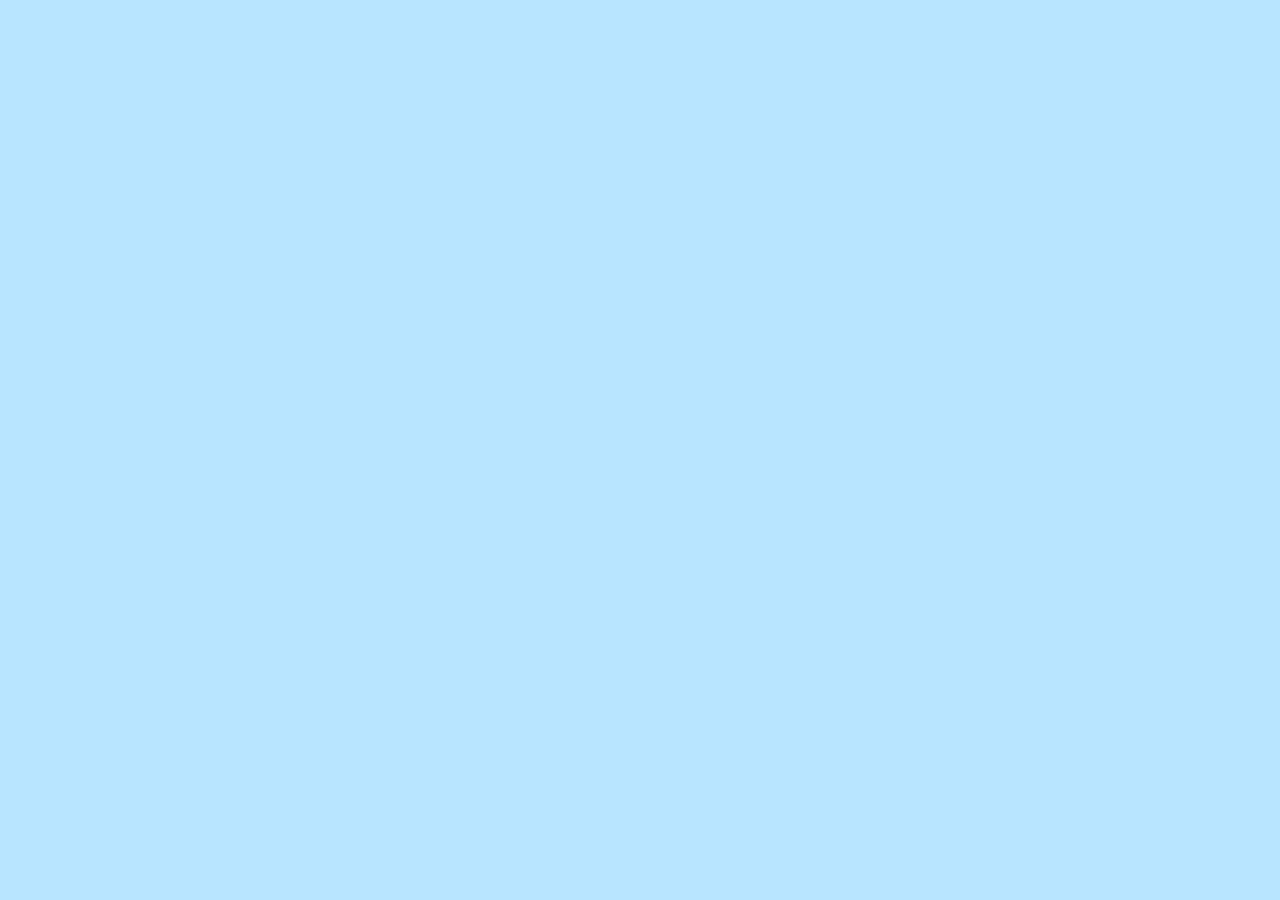
==== menu/menu.html @ 7913d186 "Add files via upload" ====
<!DOCTYPE html>
<html lang="en">
<head>
  <meta charset="UTF-8">
  <meta name="viewport" content="width=device-width, initial-scale=1.0">
  <title>Menu</title>

  <link rel="stylesheet"  href="menu.css">
  <link rel="stylesheet"  href="../general.css">


</head>
<body>

  <div class="container">
    <a class="games"></a>
    <a class="notes"></a>
    <a class="workspace"></a>
  </div>
  
</body>
</html>
---- menu/menu.css ----
.container{
  display: flex;
  flex-direction: column;
  justify-content: center;
  align-items: center;

  margin: 0 auto;
  width:50vw;
  height: 100vh;
}

/* mobile */
@media (max-aspect-ratio: 1/1) {
  .container a{
    width: clamp(200px, 20vh, 400px); 
  }
}

/* tablet */
@media (min-aspect-ratio: 1/1) and (max-aspect-ratio: 1.4/1) {
  .container a{
    width: clamp(200px, 30vw, 400px); 
  }
}

/* pc */
@media (min-aspect-ratio: 1.4/1) {
  .container a{
    width: clamp(200px, 30vw, 400px); 
  }
}

.container a{
  aspect-ratio: 3 / 1;
  background-size: contain;
  
  margin: 5vh 0;

  cursor: pointer;
}

.games{
  background-image: url(../assets/games.png);
}

.notes{
  background-image: url(../assets/notes.png);
}

.workspace{
  background-image: url(../assets/workspace.png);
}
---- general.css ----
body{
  background-color: #b8e5ff;
  padding: 0;
  margin: 0;
}

*{
  font-family: "Press Start 2P";
}

:root {
    /* ───────────── Grayscale / Neutral ───────────── */
    --color-ink: #2e222f;
    --color-dark-purple: #3e3546;
    --color-muted-purple: #625565;
    --color-dusty-rose: #966c6c;
    --color-tan: #ab947a;
    --color-plum: #694f62;
    --color-lavender-gray: #7f708a;
    --color-blue-gray: #9babb2;
    --color-pale-mint: #c7dcd0;
    --color-white: #ffffff;

    /* ───────────── Red ───────────── */
    --red-dark: #6e2727;
    --red-deep: #b33831;
    --red: #ea4f36;
    --red-orange: #f57d4a;
    --red-crimson: #ae2334;
    --red-bright: #e83b3b;

    /* ───────────── Orange / Yellow ───────────── */
    --orange: #fb6b1d;
    --orange-gold: #f79617;
    --yellow: #f9c22b;
    --brown-red: #7a3045;
    --burnt-red: #9e4539;
    --burnt-orange: #cd683d;
    --orange-light: #e6904e;
    --gold: #fbb954;

    /* ───────────── Green / Olive ───────────── */
    --olive-dark: #4c3e24;
    --olive: #676633;
    --green-olive: #a2a947;
    --lime: #d5e04b;
    --lime-light: #fbff86;

    /* ───────────── Green ───────────── */
    --green-dark: #165a4c;
    --green: #239063;
    --green-bright: #1ebc73;
    --green-light: #91db69;
    --green-pale: #cddf6c;

    /* ───────────── Teal ───────────── */
    --teal-dark: #313638;
    --teal-gray: #374e4a;
    --teal-muted: #547e64;
    --teal-light: #92a984;
    --teal-pale: #b2ba90;

    /* ───────────── Cyan ───────────── */
    --cyan-dark: #0b5e65;
    --cyan: #0b8a8f;
    --cyan-bright: #0eaf9b;
    --cyan-light: #30e1b9;
    --cyan-pale: #8ff8e2;

    /* ───────────── Blue ───────────── */
    --blue-dark: #323353;
    --blue-muted: #484a77;
    --blue: #4d65b4;
    --blue-light: #4d9be6;
    --blue-pale: #8fd3ff;

    /* ───────────── Purple ───────────── */
    --purple-dark: #45293f;
    --purple: #6b3e75;
    --purple-light: #905ea9;
    --purple-bright: #a884f3;
    --purple-pale: #eaaded;

    /* ───────────── Pink / Magenta ───────────── */
    --pink-dark: #753c54;
    --pink: #a24b6f;
    --pink-light: #cf657f;
    --pink-bright: #ed8099;

    --magenta-dark: #831c5d;
    --magenta: #c32454;
    --magenta-bright: #f04f78;
    --pink-hot: #f68181;
    --peach: #fca790;
    --peach-pale: #fdcbb0;
}
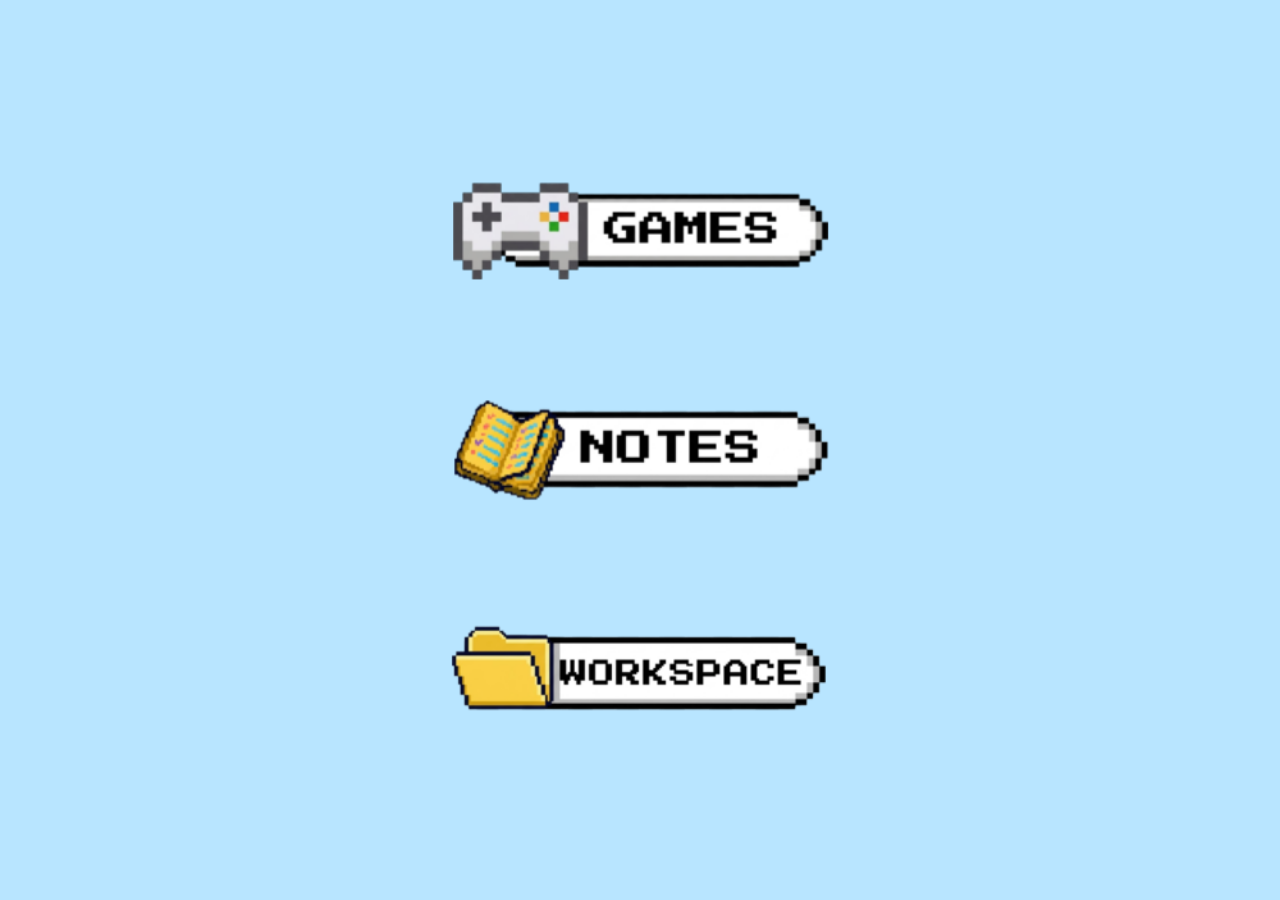
==== commit e8c960b8: "Update menu.html" ====
--- a/menu/menu.html
+++ b/menu/menu.html
@@ -14,9 +14,9 @@
 
   <div class="container">
     <a class="games"></a>
-    <a class="notes"></a>
+    <a class="notes" href="../note/note.html"></a>
     <a class="workspace"></a>
   </div>
   
 </body>
-</html>+</html>
--- a/menu/menu.css
+++ b/menu/menu.css
@@ -6,7 +6,7 @@
 
   margin: 0 auto;
   width:50vw;
-  height: 100vh;
+  height: 100dvh;
 }
 
 /* mobile */
@@ -49,4 +49,4 @@
 
 .workspace{
   background-image: url(../assets/workspace.png);
-}+}
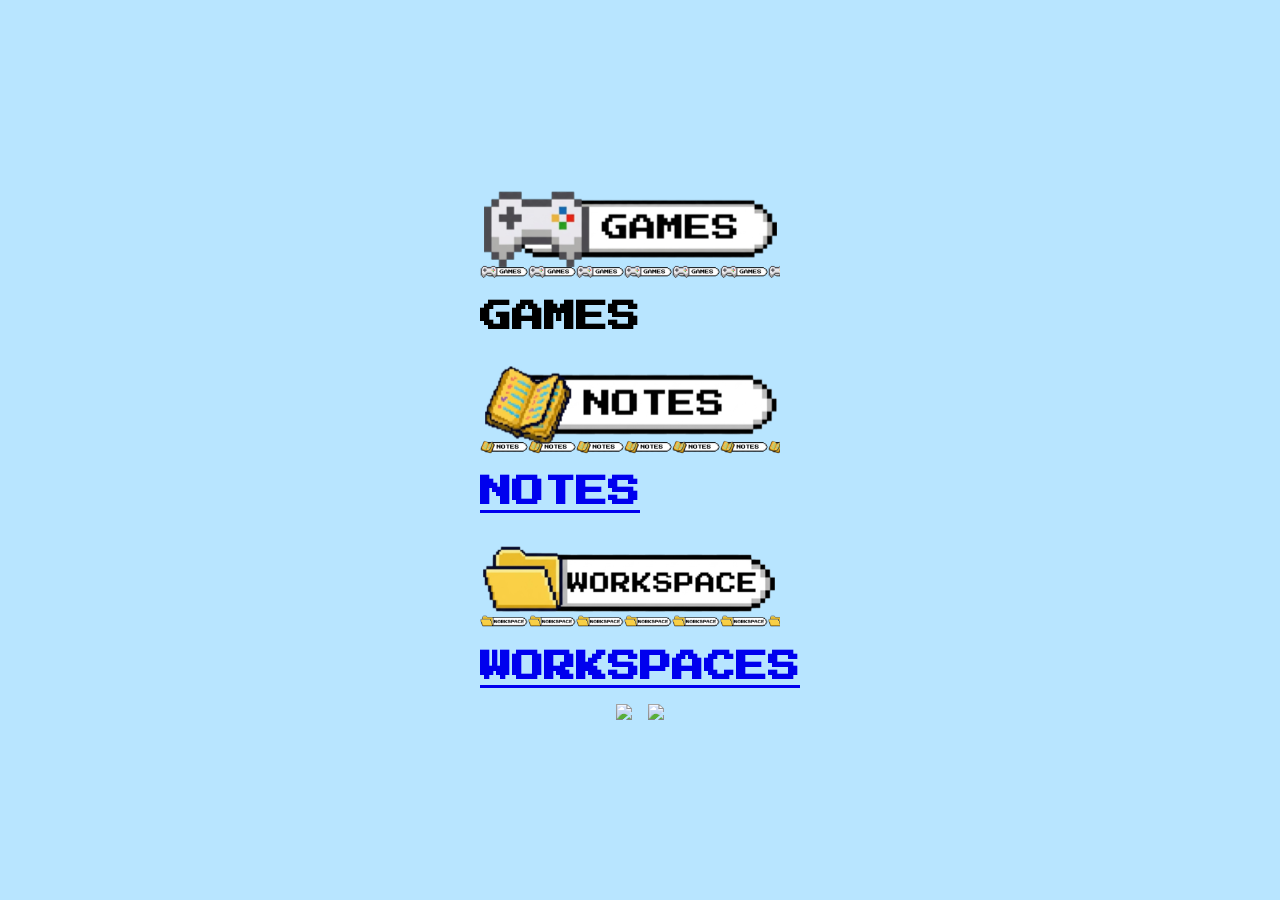
==== commit c0553c44: "Update menu.html" ====
--- a/menu/menu.html
+++ b/menu/menu.html
@@ -11,12 +11,30 @@
 
 </head>
 <body>
+  
+  <div class="pixel-corners--wrapper">
+    <div class="container">
+      <div class="nav">
+        <a class="games">
+          <img src="../assets/games.png">
+          <h1>GAMES</h1>
+        </a>
+        <a class="notes" href="../note/note.html">
+          <img src="../assets/notes.png">
+          <h1>NOTES</h1>
+        </a>
+        <a class="workspace" href="../workspace/workspace.html">
+          <img src="../assets/workspace.png">
+          <h1>WORKSPACES</h1>
+        </a>
+      </div>
+      <div class="deco">
+        <img src="../assets/console1.png">
+        <img src="../assets/console2.png">
+      </div>
+    </div>
+  </div>
 
-  <div class="container">
-    <a class="games"></a>
-    <a class="notes" href="../note/note.html"></a>
-    <a class="workspace"></a>
-  </div>
-  
+
 </body>
 </html>
--- a/general.css
+++ b/general.css
@@ -1,3 +1,5 @@
+@import url('https://fonts.googleapis.com/css2?family=Press+Start+2P&display=swap');
+
 body{
   background-color: #b8e5ff;
   padding: 0;
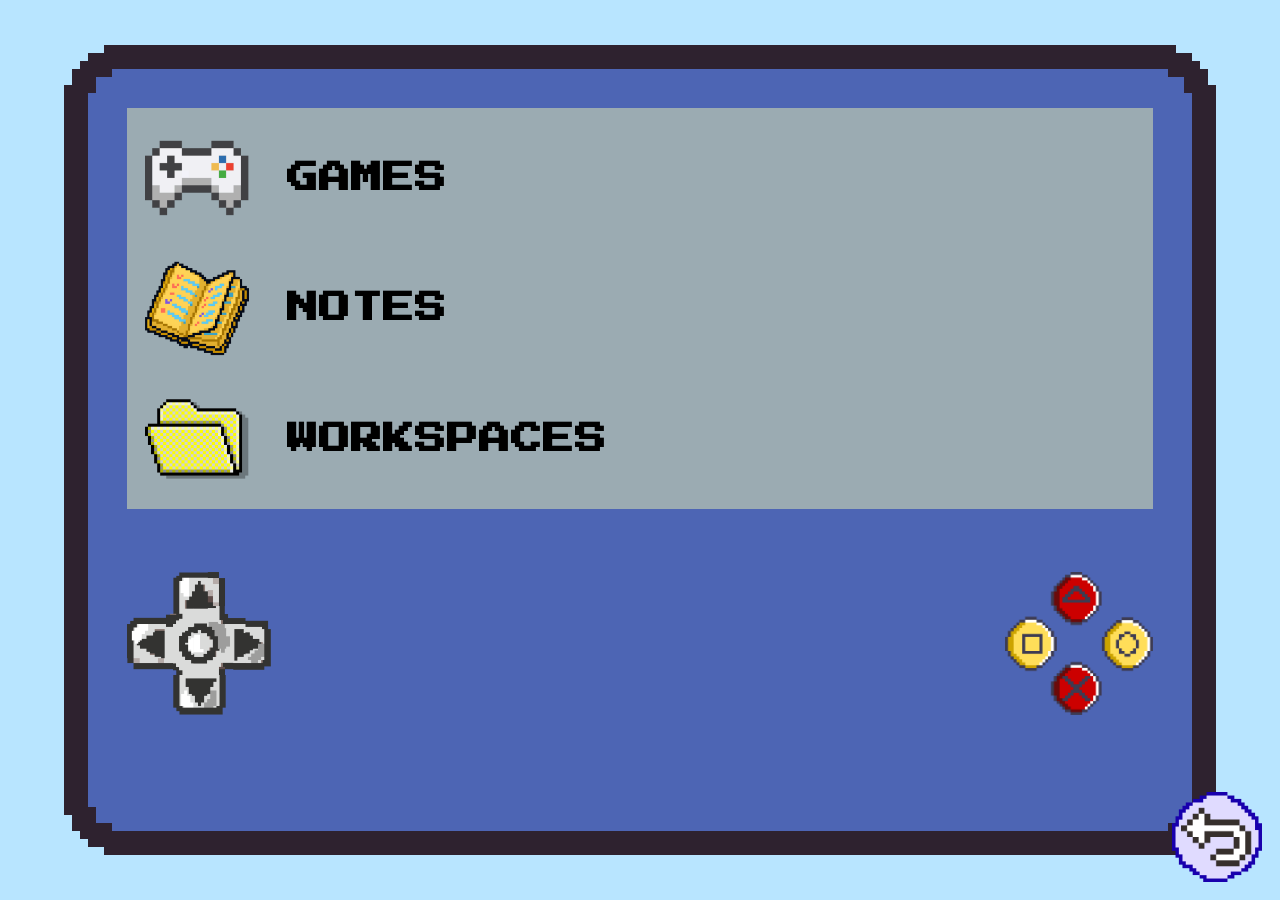
==== commit 4ef89c81: "added return button and fixed workspace axis  scaling issue" ====
--- a/menu/menu.html
+++ b/menu/menu.html
@@ -11,6 +11,8 @@
 
 </head>
 <body>
+
+  <a class="return" href="../home_page/index.html"></a>
   
   <div class="pixel-corners--wrapper">
     <div class="container">
--- a/menu/menu.css
+++ b/menu/menu.css
@@ -1,52 +1,226 @@
 .container{
+  background-color: var(--blue);
+  height: 90dvh;
+  width: 90vw;
   display: flex;
   flex-direction: column;
-  justify-content: center;
+}
+
+.nav{
+  background-color: var(--color-blue-gray);
+  display: grid;
+  grid-template-rows: 1fr 1fr 1fr;
+  grid-gap: 3dvh;
+  height: 45%;
+  margin: clamp(10px,7dvh,100px);
+  margin-bottom: 0;
+  padding: clamp(10px,2dvh,50px);
+}
+
+.nav a{
+  display: grid;
+  grid-template-columns: auto 1fr;
+  grid-gap: 3vw;
+  height: 100%;
+  min-height: 0;
   align-items: center;
-
-  margin: 0 auto;
-  width:50vw;
-  height: 100dvh;
+}
+
+.nav a:hover{
+  background-color: gray;
+}
+
+.nav img{
+  height: 100%;
+  margin-right: 5%;
+  min-height: 0;
+}
+
+.nav h1{
+  font-size: clamp(10px,3.5dvh,40px);
+}
+
+.deco{
+  margin: clamp(10px,7dvh,100px);
+  height: 16dvh;
+  display: flex;
+  justify-content: space-between;
+}
+
+.deco img{
+  height: 100%;
+  object-fit: contain;
 }
 
 /* mobile */
 @media (max-aspect-ratio: 1/1) {
-  .container a{
-    width: clamp(200px, 20vh, 400px); 
+  .nav h1{
+    font-size: clamp(10px,3.3dvw,40px);
+  }
+
+  .deco{
+    height: 25vw;
+  }
+
+  .nav img{
+    width: 15vw;
+    height: 15vw;
   }
 }
 
 /* tablet */
 @media (min-aspect-ratio: 1/1) and (max-aspect-ratio: 1.4/1) {
-  .container a{
-    width: clamp(200px, 30vw, 400px); 
-  }
+
 }
 
 /* pc */
 @media (min-aspect-ratio: 1.4/1) {
-  .container a{
-    width: clamp(200px, 30vw, 400px); 
-  }
-}
-
-.container a{
-  aspect-ratio: 3 / 1;
-  background-size: contain;
-  
-  margin: 5vh 0;
-
-  cursor: pointer;
-}
-
-.games{
-  background-image: url(../assets/games.png);
-}
-
-.notes{
-  background-image: url(../assets/notes.png);
-}
-
-.workspace{
-  background-image: url(../assets/workspace.png);
-}
+
+}
+
+.pixel-corners,
+.pixel-corners--wrapper {
+  clip-path: polygon(0px calc(100% - 40px),
+    8px calc(100% - 40px),
+    8px calc(100% - 24px),
+    16px calc(100% - 24px),
+    16px calc(100% - 16px),
+    24px calc(100% - 16px),
+    24px calc(100% - 8px),
+    40px calc(100% - 8px),
+    40px 100%,
+    calc(100% - 40px) 100%,
+    calc(100% - 40px) calc(100% - 8px),
+    calc(100% - 24px) calc(100% - 8px),
+    calc(100% - 24px) calc(100% - 16px),
+    calc(100% - 16px) calc(100% - 16px),
+    calc(100% - 16px) calc(100% - 24px),
+    calc(100% - 8px) calc(100% - 24px),
+    calc(100% - 8px) calc(100% - 40px),
+    100% calc(100% - 40px),
+    100% 40px,
+    calc(100% - 8px) 40px,
+    calc(100% - 8px) 24px,
+    calc(100% - 16px) 24px,
+    calc(100% - 16px) 16px,
+    calc(100% - 24px) 16px,
+    calc(100% - 24px) 8px,
+    calc(100% - 40px) 8px,
+    calc(100% - 40px) 0px,
+    40px 0px,
+    40px 8px,
+    24px 8px,
+    24px 16px,
+    16px 16px,
+    16px 24px,
+    8px 24px,
+    8px 40px,
+    0px 40px);
+  position: relative;
+  margin: 5dvh 5vw;
+}
+.pixel-corners {
+  border: 24px solid transparent;
+}
+.pixel-corners--wrapper {
+  width: fit-content;
+  height: fit-content;
+}
+.pixel-corners--wrapper .pixel-corners {
+  display: block;
+  clip-path: polygon(24px 48px,
+    32px 48px,
+    32px 32px,
+    48px 32px,
+    48px 24px,
+    calc(100% - 48px) 24px,
+    calc(100% - 48px) 32px,
+    calc(100% - 32px) 32px,
+    calc(100% - 32px) 48px,
+    calc(100% - 24px) 48px,
+    calc(100% - 24px) calc(100% - 48px),
+    calc(100% - 32px) calc(100% - 48px),
+    calc(100% - 32px) calc(100% - 32px),
+    calc(100% - 48px) calc(100% - 32px),
+    calc(100% - 48px) calc(100% - 24px),
+    48px calc(100% - 24px),
+    48px calc(100% - 32px),
+    32px calc(100% - 32px),
+    32px calc(100% - 48px),
+    24px calc(100% - 48px));
+}
+.pixel-corners::after,
+.pixel-corners--wrapper::after {
+  content: "";
+  position: absolute;
+  clip-path: polygon(0px calc(100% - 40px),
+    8px calc(100% - 40px),
+    8px calc(100% - 24px),
+    16px calc(100% - 24px),
+    16px calc(100% - 16px),
+    24px calc(100% - 16px),
+    24px calc(100% - 8px),
+    40px calc(100% - 8px),
+    40px 100%,
+    calc(100% - 40px) 100%,
+    calc(100% - 40px) calc(100% - 8px),
+    calc(100% - 24px) calc(100% - 8px),
+    calc(100% - 24px) calc(100% - 16px),
+    calc(100% - 16px) calc(100% - 16px),
+    calc(100% - 16px) calc(100% - 24px),
+    calc(100% - 8px) calc(100% - 24px),
+    calc(100% - 8px) calc(100% - 40px),
+    100% calc(100% - 40px),
+    100% 40px,
+    calc(100% - 8px) 40px,
+    calc(100% - 8px) 24px,
+    calc(100% - 16px) 24px,
+    calc(100% - 16px) 16px,
+    calc(100% - 24px) 16px,
+    calc(100% - 24px) 8px,
+    calc(100% - 40px) 8px,
+    calc(100% - 40px) 0px,
+    40px 0px,
+    40px 8px,
+    24px 8px,
+    24px 16px,
+    16px 16px,
+    16px 24px,
+    8px 24px,
+    8px 40px,
+    0px 40px,
+    0px 50%,
+    24px 50%,
+    24px 48px,
+    32px 48px,
+    32px 32px,
+    48px 32px,
+    48px 24px,
+    calc(100% - 48px) 24px,
+    calc(100% - 48px) 32px,
+    calc(100% - 32px) 32px,
+    calc(100% - 32px) 48px,
+    calc(100% - 24px) 48px,
+    calc(100% - 24px) calc(100% - 48px),
+    calc(100% - 32px) calc(100% - 48px),
+    calc(100% - 32px) calc(100% - 32px),
+    calc(100% - 48px) calc(100% - 32px),
+    calc(100% - 48px) calc(100% - 24px),
+    48px calc(100% - 24px),
+    48px calc(100% - 32px),
+    32px calc(100% - 32px),
+    32px calc(100% - 48px),
+    24px calc(100% - 48px),
+    24px 50%,
+    0px 50%);
+  top: 0;
+  bottom: 0;
+  left: 0;
+  right: 0;
+  background: var(--color-ink);
+  display: block;
+  pointer-events: none;
+}
+.pixel-corners::after {
+  margin: -24px;
+}
--- a/general.css
+++ b/general.css
@@ -9,6 +9,25 @@
 *{
   font-family: "Press Start 2P";
 }
+
+a{
+  text-decoration: none;
+  color: inherit;
+}
+
+.return{
+  display: block;
+  position: fixed;
+  background-image: url(assets/return.png);
+  background-size: cover;
+  margin: 2dvh;
+  height: 10dvh;
+  aspect-ratio: 1/1;
+  bottom: 0;
+  right: 0;
+  z-index: 9999;
+}
+
 
 :root {
     /* ───────────── Grayscale / Neutral ───────────── */
